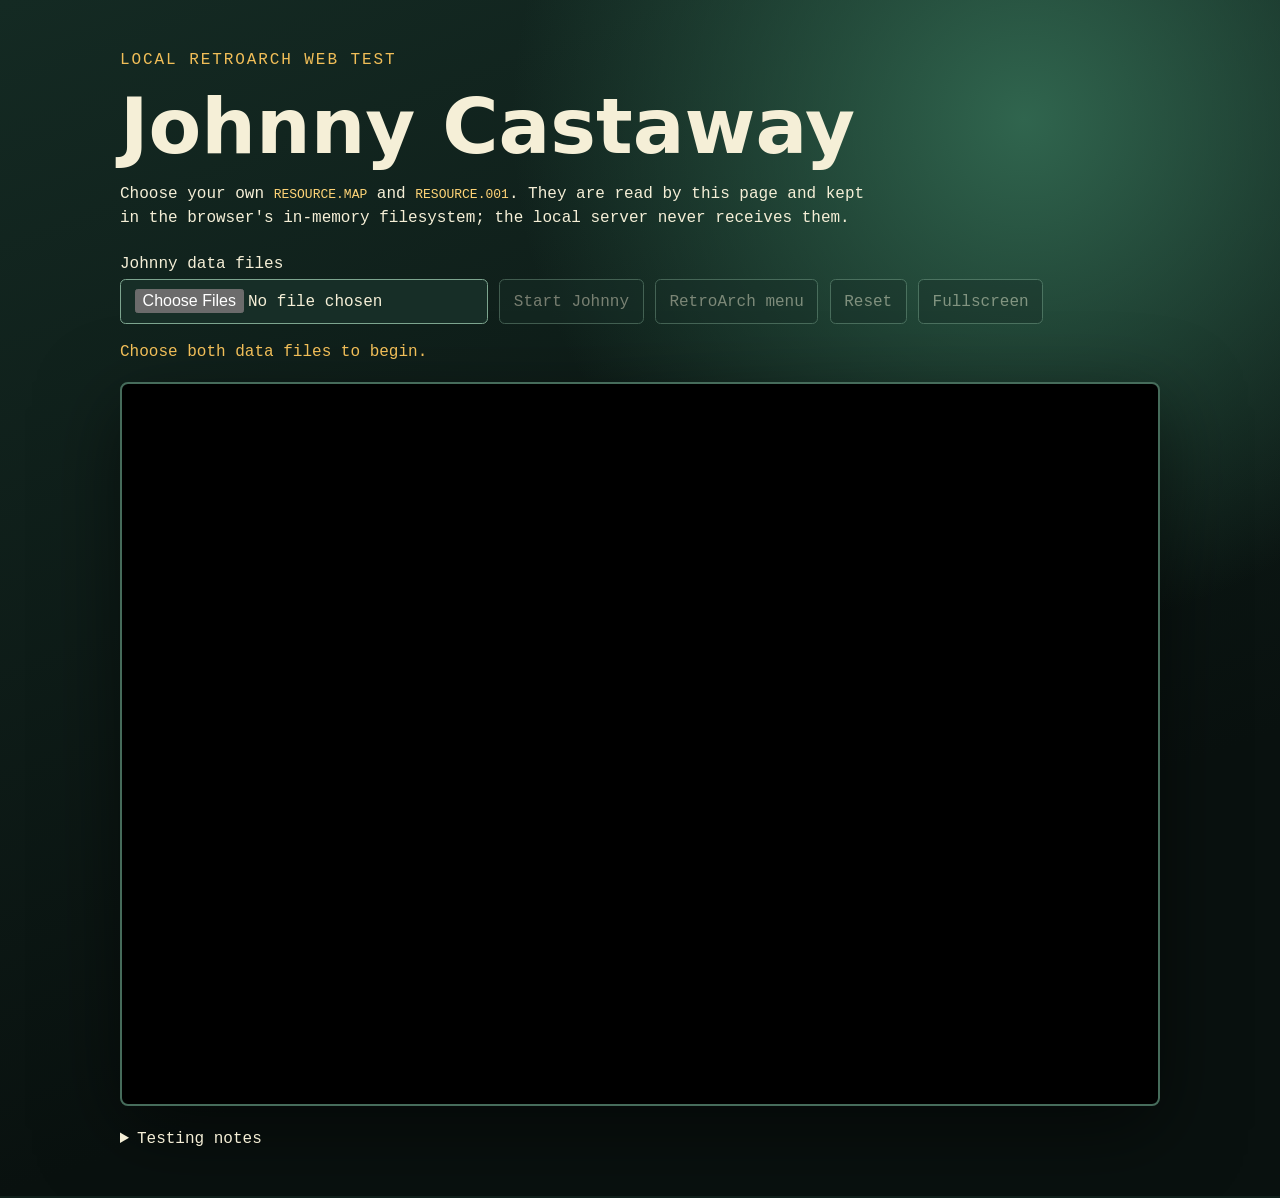
==== web/index.html @ d1673f60 "Add local RetroArch Web test workflow" ====
<!doctype html>
<html lang="en">
  <head>
    <meta charset="utf-8">
    <meta name="viewport" content="width=device-width, initial-scale=1">
    <title>Johnny Castaway — RetroArch Web Test</title>
    <link rel="stylesheet" href="style.css">
  </head>
  <body>
    <main>
      <header>
        <p class="eyebrow">Local RetroArch Web test</p>
        <h1>Johnny Castaway</h1>
        <p>
          Choose your own <code>RESOURCE.MAP</code> and
          <code>RESOURCE.001</code>. They are read by this page and kept in the
          browser's in-memory filesystem; the local server never receives them.
        </p>
      </header>

      <section class="controls" aria-label="Player controls">
        <label class="file-picker">
          <span>Johnny data files</span>
          <input id="content-files" type="file" accept=".map,.001" multiple>
        </label>
        <button id="start" disabled>Start Johnny</button>
        <button id="menu" disabled>RetroArch menu</button>
        <button id="reset" disabled>Reset</button>
        <button id="fullscreen" disabled>Fullscreen</button>
      </section>

      <p id="status" class="status" role="status">Choose both data files to begin.</p>
      <div class="screen">
        <canvas id="canvas" tabindex="0" aria-label="RetroArch video output"></canvas>
      </div>

      <details>
        <summary>Testing notes</summary>
        <ul>
          <li>The first build is slow because it compiles RetroArch; later builds are incremental.</li>
          <li>Use “RetroArch menu” to inspect every core option exposed by the port.</li>
          <li>Audio may require one additional click after browser permission or autoplay prompts.</li>
          <li>See <a href="WEB_PLAYER_NOTICE.md">credits, licenses, and provenance</a>.</li>
        </ul>
      </details>
    </main>

    <script src="browserfs.min.js"></script>
    <script type="module" src="jc-web-player.js"></script>
  </body>
</html>
---- web/style.css ----
:root {
  color-scheme: dark;
  font-family: ui-monospace, "Cascadia Mono", "SFMono-Regular", Menlo, monospace;
  background: #10201b;
  color: #f5efd7;
}

* { box-sizing: border-box; }

body {
  margin: 0;
  min-height: 100vh;
  background:
    radial-gradient(circle at 80% 10%, #30654e 0, transparent 32rem),
    linear-gradient(160deg, #142a23, #09110f 72%);
}

main {
  width: min(1040px, calc(100% - 2rem));
  margin: 0 auto;
  padding: 2rem 0 3rem;
}

header { max-width: 760px; }
.eyebrow { color: #f1be58; text-transform: uppercase; letter-spacing: .12em; }
h1 { margin: .2rem 0; font: 700 clamp(2rem, 7vw, 4.8rem)/1 system-ui, sans-serif; }
p { line-height: 1.55; }
code { color: #ffd477; }

.controls {
  display: flex;
  flex-wrap: wrap;
  gap: .7rem;
  align-items: end;
  margin: 1.5rem 0 1rem;
}

.file-picker {
  display: grid;
  gap: .35rem;
  min-width: min(100%, 23rem);
}

input, button {
  min-height: 2.8rem;
  border: 1px solid #7da58f;
  border-radius: .35rem;
  padding: .6rem .85rem;
  background: #172e27;
  color: inherit;
  font: inherit;
}

button:not(:disabled) { cursor: pointer; }
button:not(:disabled):hover { background: #275541; }
button:disabled { opacity: .45; }
.status { min-height: 1.6rem; color: #f1be58; }
.status.error { color: #ff8d7e; }

.screen {
  display: grid;
  place-items: center;
  min-height: 24rem;
  overflow: hidden;
  border: 2px solid #466c5b;
  border-radius: .5rem;
  background: #000;
  box-shadow: 0 1.5rem 5rem #0008;
}

canvas {
  display: block;
  width: min(100%, 960px);
  aspect-ratio: 4 / 3;
  image-rendering: pixelated;
  outline: none;
}

details { margin-top: 1.5rem; }
li { margin: .5rem 0; }
a { color: #8ed9b6; }
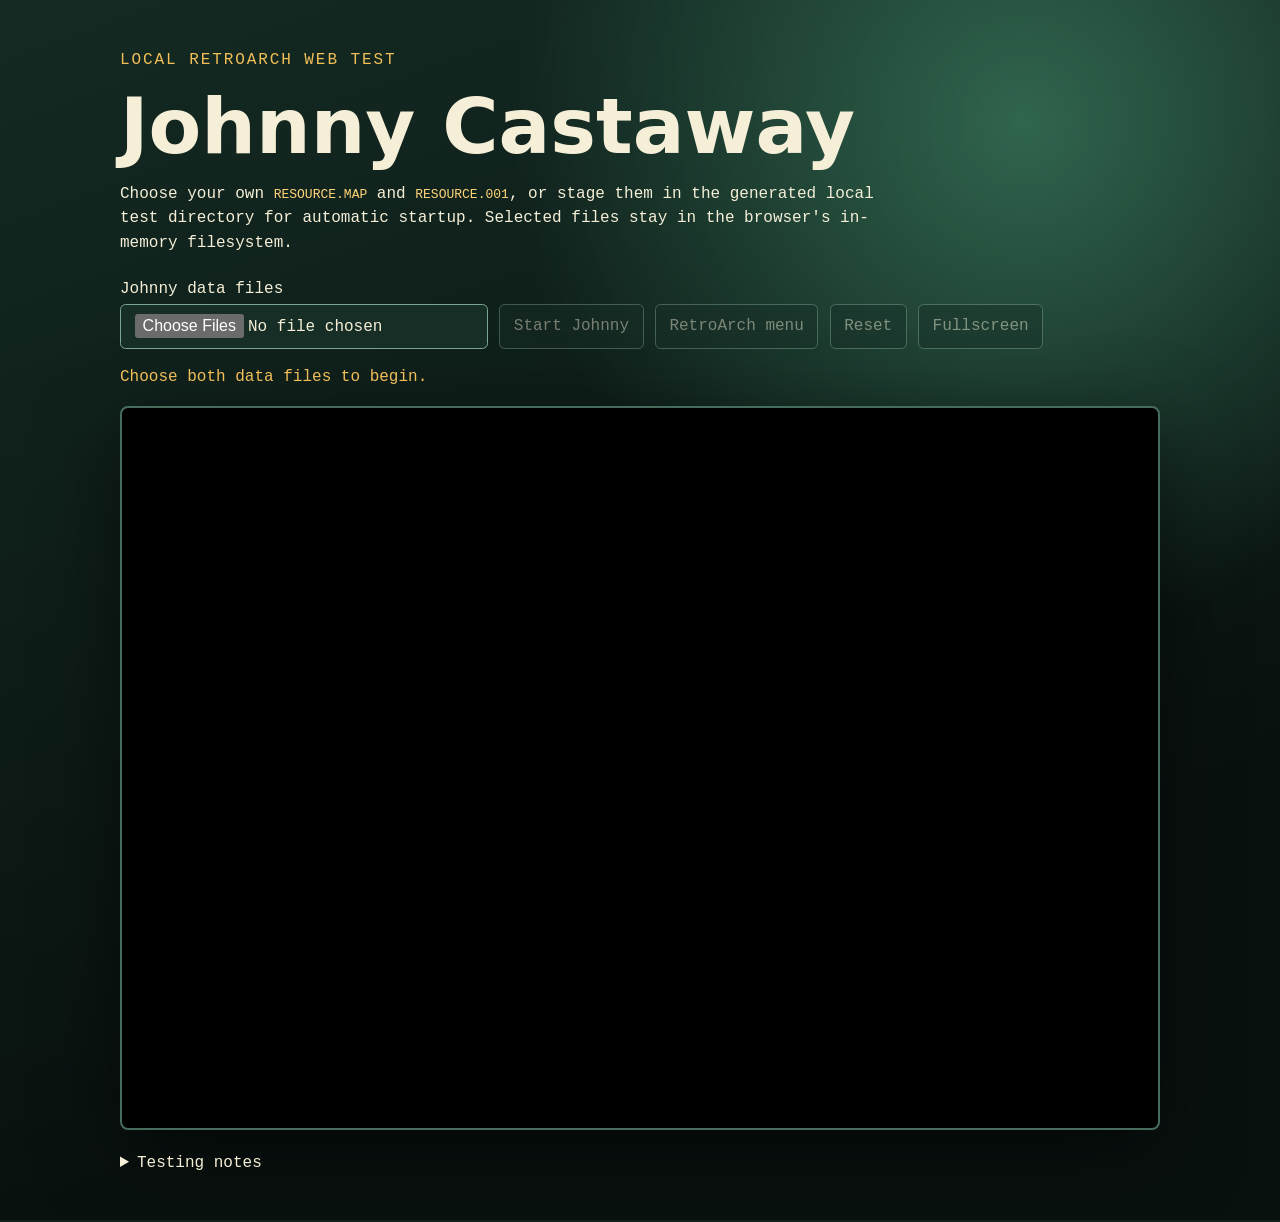
==== commit 5da75fb5: "Complete automatic story playback and platform release gates" ====
--- a/web/index.html
+++ b/web/index.html
@@ -13,8 +13,9 @@
         <h1>Johnny Castaway</h1>
         <p>
           Choose your own <code>RESOURCE.MAP</code> and
-          <code>RESOURCE.001</code>. They are read by this page and kept in the
-          browser's in-memory filesystem; the local server never receives them.
+          <code>RESOURCE.001</code>, or stage them in the generated local test
+          directory for automatic startup. Selected files stay in the browser's
+          in-memory filesystem.
         </p>
       </header>
 
@@ -29,7 +30,7 @@
         <button id="fullscreen" disabled>Fullscreen</button>
       </section>
 
-      <p id="status" class="status" role="status">Choose both data files to begin.</p>
+      <p id="status" class="status" role="status">Checking for locally staged Johnny data…</p>
       <div class="screen">
         <canvas id="canvas" tabindex="0" aria-label="RetroArch video output"></canvas>
       </div>
@@ -39,6 +40,7 @@
         <ul>
           <li>The first build is slow because it compiles RetroArch; later builds are incremental.</li>
           <li>Use “RetroArch menu” to inspect every core option exposed by the port.</li>
+          <li>Locally staged original data is served to anyone who can reach this test server; do not expose it publicly.</li>
           <li>Audio may require one additional click after browser permission or autoplay prompts.</li>
           <li>See <a href="WEB_PLAYER_NOTICE.md">credits, licenses, and provenance</a>.</li>
         </ul>
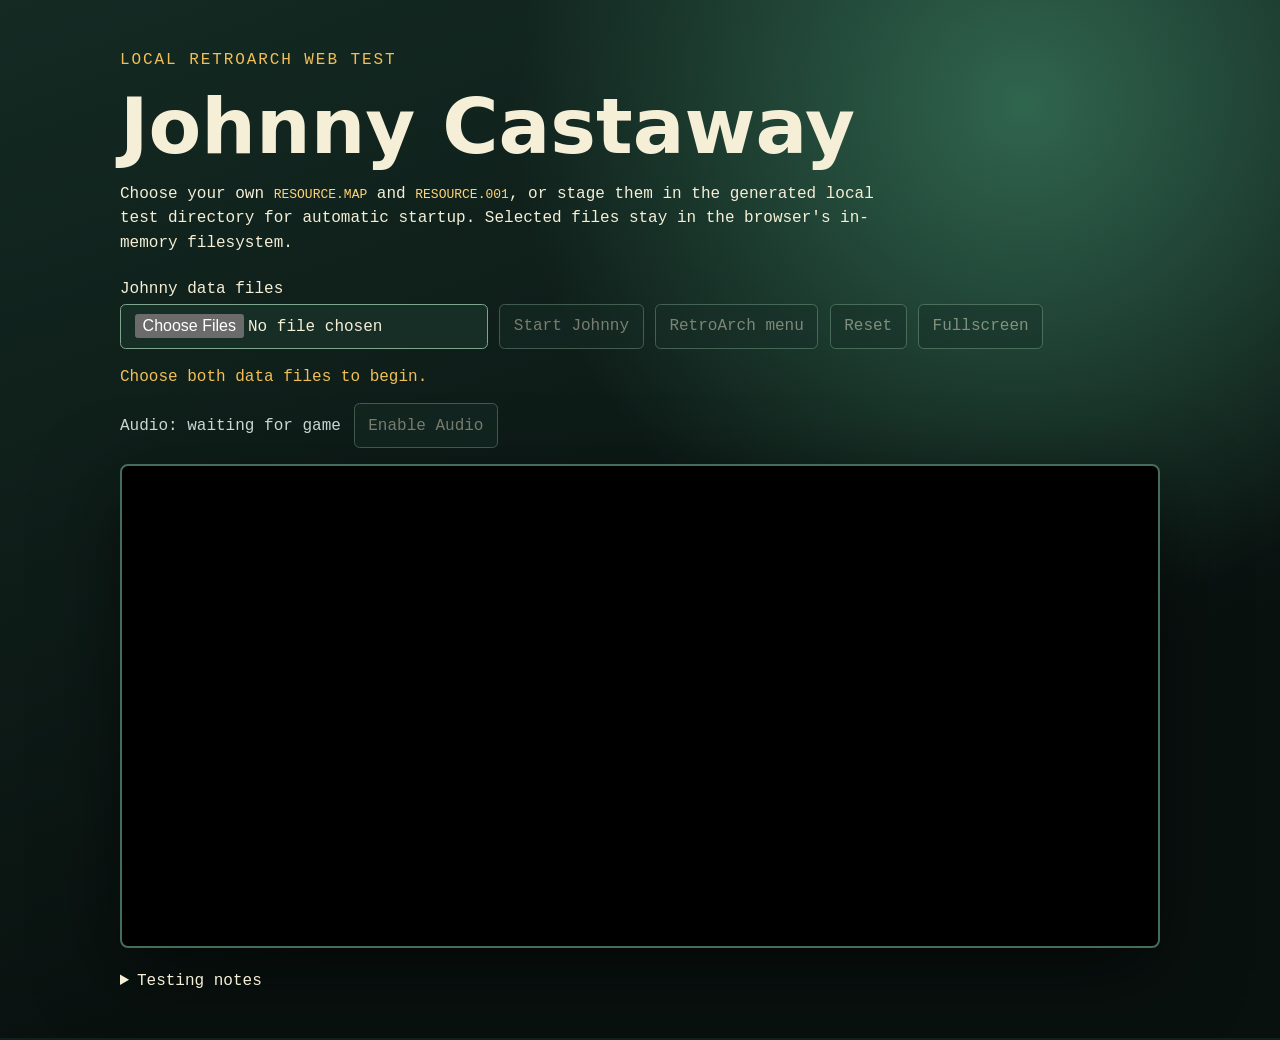
==== commit 7eabfeec: "feat: add explicit Web audio unlock gate" ====
--- a/web/index.html
+++ b/web/index.html
@@ -31,6 +31,10 @@
       </section>
 
       <p id="status" class="status" role="status">Checking for locally staged Johnny data…</p>
+      <div class="audio-gate" aria-label="Browser audio controls">
+        <span id="audio-state" data-state="waiting" role="status">Audio: waiting for game</span>
+        <button id="audio-unlock-button" type="button" disabled>Enable Audio</button>
+      </div>
       <div class="screen">
         <canvas id="canvas" tabindex="0" aria-label="RetroArch video output"></canvas>
       </div>
@@ -41,7 +45,7 @@
           <li>The first build is slow because it compiles RetroArch; later builds are incremental.</li>
           <li>Use “RetroArch menu” to inspect every core option exposed by the port.</li>
           <li>Locally staged original data is served to anyone who can reach this test server; do not expose it publicly.</li>
-          <li>Audio may require one additional click after browser permission or autoplay prompts.</li>
+          <li>If browser autoplay is blocked, select “Enable Audio”; graphics continue while audio is locked.</li>
           <li>See <a href="WEB_PLAYER_NOTICE.md">credits, licenses, and provenance</a>.</li>
         </ul>
       </details>
--- a/web/style.css
+++ b/web/style.css
@@ -57,6 +57,19 @@
 .status { min-height: 1.6rem; color: #f1be58; }
 .status.error { color: #ff8d7e; }
 
+.audio-gate {
+  display: flex;
+  align-items: center;
+  gap: .8rem;
+  min-height: 3.2rem;
+  margin: -.4rem 0 .8rem;
+}
+
+#audio-state { color: #c9d8d0; }
+#audio-state[data-state="locked"] { color: #ffd477; }
+#audio-state[data-state="running"] { color: #8ed9b6; }
+#audio-state[data-state="failed"] { color: #ff8d7e; }
+
 .screen {
   display: grid;
   place-items: center;
@@ -70,7 +83,7 @@
 
 canvas {
   display: block;
-  width: min(100%, 960px);
+  width: min(100%, 640px);
   aspect-ratio: 4 / 3;
   image-rendering: pixelated;
   outline: none;
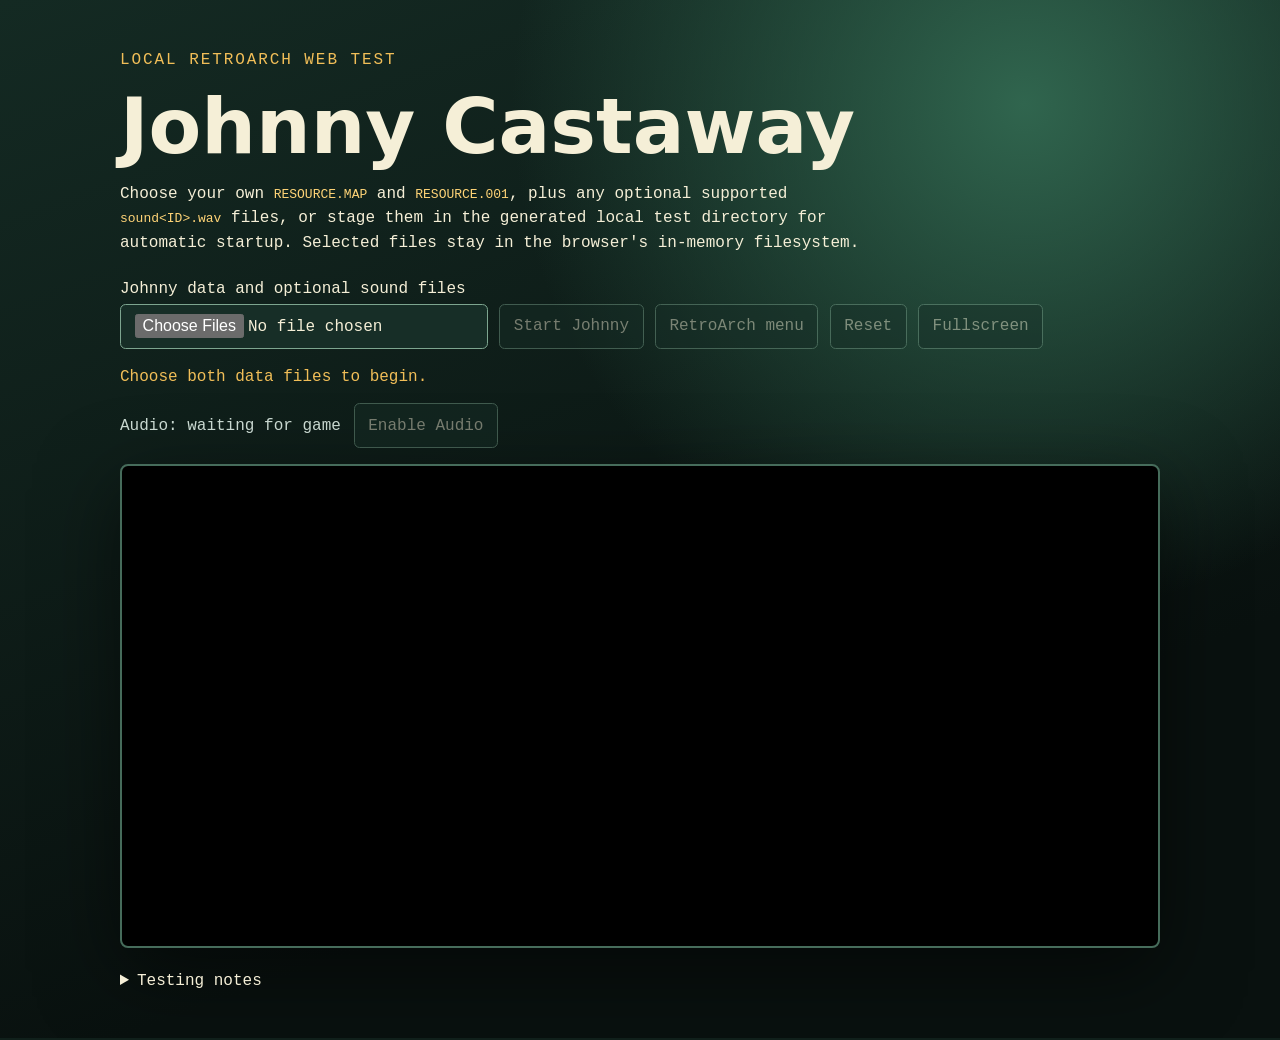
==== commit 840a7634: "Add asset-only holiday sprites and Web WAV uploads" ====
--- a/web/index.html
+++ b/web/index.html
@@ -13,16 +13,22 @@
         <h1>Johnny Castaway</h1>
         <p>
           Choose your own <code>RESOURCE.MAP</code> and
-          <code>RESOURCE.001</code>, or stage them in the generated local test
-          directory for automatic startup. Selected files stay in the browser's
-          in-memory filesystem.
+          <code>RESOURCE.001</code>, plus any optional supported
+          <code>sound&lt;ID&gt;.wav</code> files, or stage them in the generated
+          local test directory for automatic startup. Selected files stay in
+          the browser's in-memory filesystem.
         </p>
       </header>
 
       <section class="controls" aria-label="Player controls">
         <label class="file-picker">
-          <span>Johnny data files</span>
-          <input id="content-files" type="file" accept=".map,.001" multiple>
+          <span>Johnny data and optional sound files</span>
+          <input
+            id="content-files"
+            type="file"
+            accept=".map,.001,.wav,audio/wav,audio/x-wav"
+            multiple
+          >
         </label>
         <button id="start" disabled>Start Johnny</button>
         <button id="menu" disabled>RetroArch menu</button>
